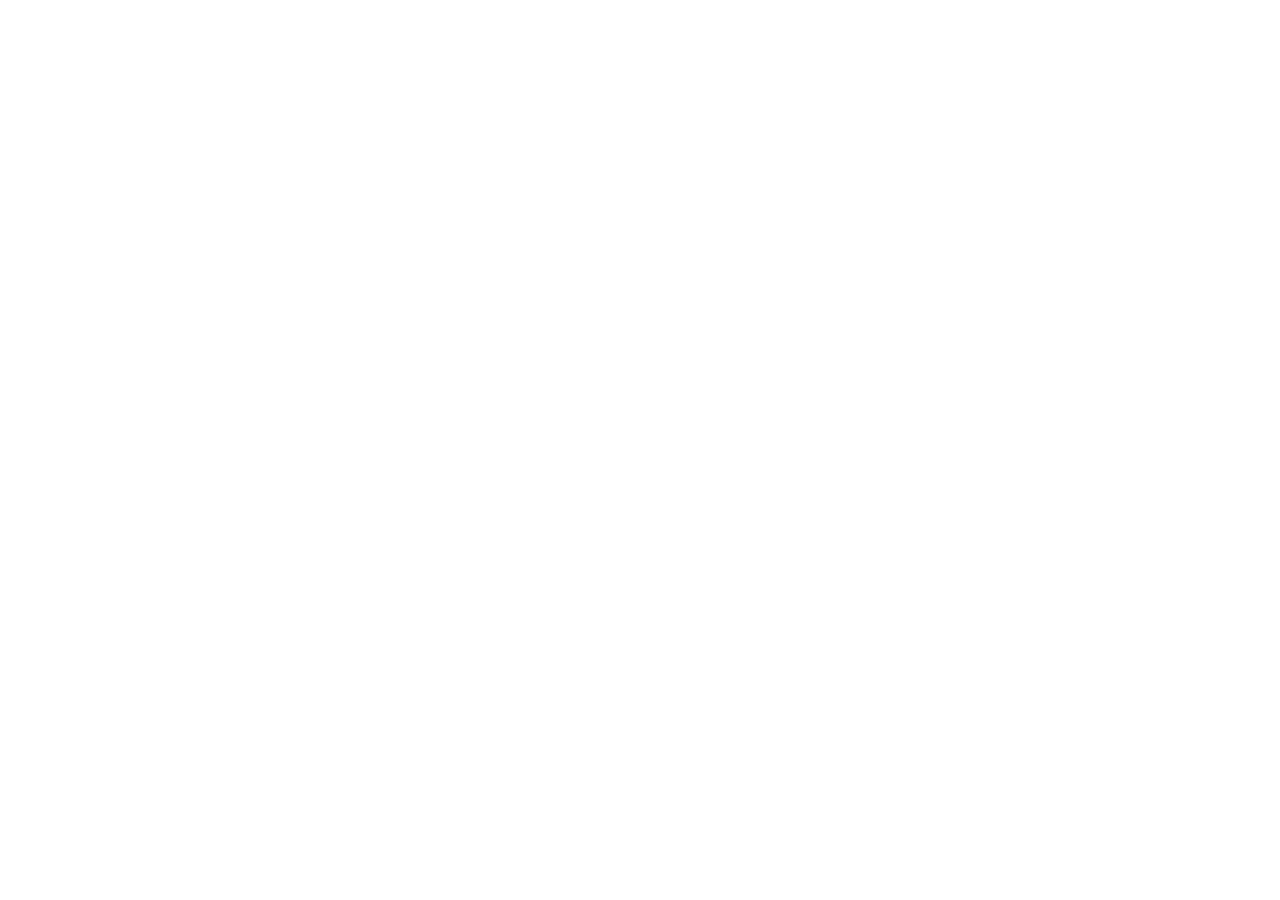
==== contact.html @ 69239ad1 "First part of My final project" ====
<!DOCTYPE html>
<html lang="en">

<head>
    <meta charset="UTF-8">
    <meta name="viewport" content="width=device-width, initial-scale=1.0">
    <meta author="Thailis Gonzalez">
    <meta name="description" content="A website to access knowledge about our ancestors and their culture">
    <link rel="stylesheet" href="/css/style.css">
    <title>Contact Us</title>
</head>

<body>

</body>

</html>
---- css/style.css ----
:root {
    --color-background: #F4EBD0;
    /* Light Sand */
    --color-title: #A67B5B;
    /* Earth/Brown */
    --color-button: #6B8E23;
    /* Moss Green */
    --color-accent: #D16A3B;
    /* Terracotta */
    --color-card-background: #FFF5E1;
    /* Soft Cream */
}

/*======== Test for collage ========*/

.hero-collage {
    display: flex;
    flex-wrap: wrap;
    gap: 8px;
}

.hero-collage img {
    width: 100px;
    height: 100px;
    object-fit: cover;
    border-radius: 4px;
    cursor: pointer;
    transition: transform 0.2s;
}

.hero-collage img:hover {
    transform: scale(1.1);
}
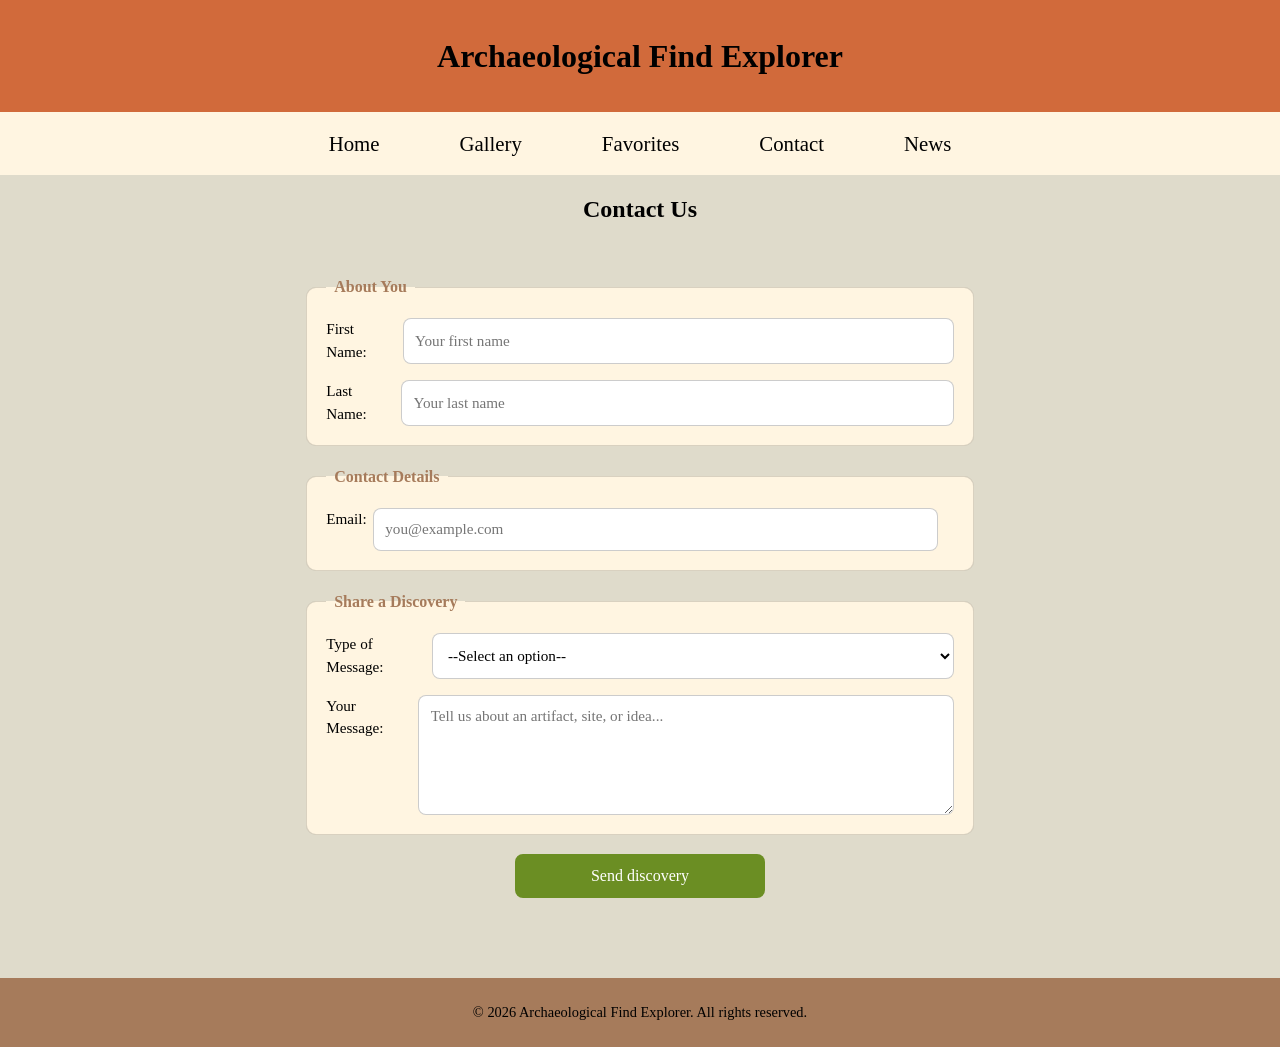
==== commit e9ad93e1: "final project with design" ====
--- a/contact.html
+++ b/contact.html
@@ -6,12 +6,71 @@
     <meta name="viewport" content="width=device-width, initial-scale=1.0">
     <meta author="Thailis Gonzalez">
     <meta name="description" content="A website to access knowledge about our ancestors and their culture">
-    <link rel="stylesheet" href="/css/style.css">
+    <link rel="stylesheet" href="css/style.css">
+    <script src="js/contact.js" type="module"></script>
     <title>Contact Us</title>
 </head>
 
 <body>
+    <header class="divider" id="main-header"></header>
+    <main>
+        <h2 class="h2-contact">Contact Us</h2>
+        <form action="confirmation-page.html" method="get" id="contact-form">
 
+            <!-- Identity -->
+            <fieldset>
+                <legend>About You</legend>
+
+                <label>
+                    First Name:
+                    <input type="text" name="firstName" required autocomplete="given-name"
+                        placeholder="Your first name">
+                </label>
+
+                <label>
+                    Last Name:
+                    <input type="text" name="lastName" required autocomplete="family-name" placeholder="Your last name">
+                </label>
+            </fieldset>
+
+            <!-- Contact -->
+            <fieldset>
+                <legend>Contact Details</legend>
+
+                <label>
+                    Email:
+                    <input type="email" name="email" required autocomplete="email" placeholder="you@example.com">
+                </label>
+            </fieldset>
+
+            <!-- Message -->
+            <fieldset>
+                <legend>Share a Discovery</legend>
+
+                <label>
+                    Type of Message:
+                    <select name="messageType" required>
+                        <option value="">--Select an option--</option>
+                        <option value="question">Question about an artifact</option>
+                        <option value="suggestion">Suggestion for the site</option>
+                        <option value="discovery">New archaeological discovery</option>
+                    </select>
+                </label>
+
+                <label>
+                    Your Message:
+                    <textarea name="message" required
+                        placeholder="Tell us about an artifact, site, or idea..."></textarea>
+                </label>
+            </fieldset>
+
+            <!-- hidden metadata -->
+            <input type="hidden" name="timestamp" id="timestamp">
+
+            <input type="submit" value="Send discovery">
+        </form>
+    </main>
+    <footer id="main-footer"></footer>
 </body>
 
 </html>
--- a/css/style.css
+++ b/css/style.css
@@ -1,5 +1,6 @@
+/*======== General Rules ========*/
 :root {
-    --color-background: #F4EBD0;
+    --color-background: #dfdbcb;
     /* Light Sand */
     --color-title: #A67B5B;
     /* Earth/Brown */
@@ -11,23 +12,595 @@
     /* Soft Cream */
 }
 
-/*======== Test for collage ========*/
+*,
+*::before,
+*::after {
+    box-sizing: border-box;
+    margin: 0;
+    padding: 0;
+}
+
+body {
+    font-family: "Brygada 1918", serif;
+    font-weight: 300;
+    font-style: normal;
+    line-height: 1.5;
+    background-color: var(--color-background);
+    display: flex;
+    flex-direction: column;
+    min-height: 100vh;
+}
+
+main {
+    flex: 1;
+}
+
+img {
+    max-width: 100%;
+    display: block;
+}
+
+a {
+    text-decoration: none;
+    color: inherit;
+}
+
+ul {
+    list-style: none;
+}
+
+/*======== Header Mobile ========*/
+
+.navbar {
+    display: flex;
+    justify-content: space-between;
+    align-items: center;
+    position: relative;
+}
+
+.name-page {
+    font-size: 1rem;
+    padding: 2rem;
+    text-align: center;
+    background-color: var(--color-accent);
+}
+
+.menu-toggle {
+    font-size: 2rem;
+    background: none;
+    border: none;
+    cursor: pointer;
+    margin: 1rem;
+}
+
+.nav-menu {
+    display: none;
+    gap: 1rem;
+    flex-direction: column;
+    position: absolute;
+    top: 100%;
+    left: 0;
+    padding: 1rem;
+    border-radius: 10px;
+    font-size: 1.3rem;
+
+    background-color: var(--color-card-background);
+}
+
+.nav-menu.active {
+    display: flex;
+    margin: 1rem;
+    background-color: var(--color-accent);
+}
+
+.nav-menu li a {
+    position: relative;
+    padding: 0.5rem 1rem;
+}
+
+.nav-menu li a::after {
+    content: "";
+    position: absolute;
+    left: 0;
+    bottom: 0;
+
+    width: 0%;
+    height: 2px;
+    background-color: var(--color-accent);
+
+    transition: width 0.3s ease;
+}
+
+.nav-menu li a:hover::after {
+    width: 100%;
+}
+
+/*========================= Header Desktop =========================*/
+
+@media (min-width: 768px) {
+    .menu-toggle {
+        display: none;
+    }
+
+    .nav-menu {
+        display: flex;
+        flex-direction: row;
+        position: static;
+        width: 100%;
+        border-radius: 0;
+        align-items: center;
+        justify-content: center;
+        gap: 3rem;
+    }
+}
+
+/*========================= Footer Mobile ========*/
+
+footer {
+    text-align: center;
+    padding: 1.5rem;
+    background-color: var(--color-title);
+    font-size: 0.9rem;
+    margin-top: 2rem;
+}
+
+/*========================= Index.html =======================*/
+
+/*======== Collage ========*/
+
+.hero {
+    display: flex;
+    flex-direction: column;
+}
 
 .hero-collage {
-    display: flex;
-    flex-wrap: wrap;
-    gap: 8px;
+    display: grid;
+    grid-template-columns: repeat(3, 1fr);
+    gap: 0;
+    height: clamp(200px, 40vw, 300px);
+    overflow: hidden;
 }
 
 .hero-collage img {
-    width: 100px;
-    height: 100px;
+    width: 100%;
+    height: 100%;
     object-fit: cover;
-    border-radius: 4px;
+}
+
+.hero-content {
+    text-align: center;
+    padding: 1.5rem;
+    background-color: var(--color-card-background);
+}
+
+.hero-content a {
+    display: inline-block;
+    background-color: var(--color-button);
+    padding: .5rem;
+    border-radius: 5px;
+    margin-top: 1rem;
+    transition: transform 0.2s ease;
+}
+
+.hero-content a:hover {
+    transform: scale(1.05);
+}
+
+/*======== Collage Desktop ========*/
+
+@media (min-width: 768px) {
+    .hero-collage {
+        grid-template-columns: repeat(3, 1fr);
+        height: 30vh;
+    }
+}
+
+/*======== To manage sections: news-section and maps-section========*/
+
+.container-sections {
+    display: grid;
+    gap: 2rem;
+    padding: 1.5rem;
+}
+
+/*======== News Section in index ========*/
+
+.news-section {
+    display: grid;
+    grid-template-columns: 1fr;
+    gap: 1.5rem;
+    padding: 1.5rem;
+    background-color: var(--color-accent);
+}
+
+.card {
+    background-color: var(--color-card-background);
+    padding: 1rem;
+    border-radius: 10px;
+
+    display: flex;
+    flex-direction: column;
+    gap: 0.5rem;
+}
+
+.card img {
+    width: 100%;
+    border-radius: 8px;
+    aspect-ratio: 1 / 1;
+    object-fit: cover;
+}
+
+.fav-btn,
+.card a {
+    background-color: var(--color-button);
+    border: none;
+    padding: 0.5rem;
+    border-radius: 5px;
     cursor: pointer;
-    transition: transform 0.2s;
-}
-
-.hero-collage img:hover {
-    transform: scale(1.1);
+}
+
+.card a {
+    text-align: center;
+    padding: 0.3rem;
+}
+
+.news1,
+.news2 {
+    display: flex;
+    flex-direction: column;
+    gap: 1.5rem;
+}
+
+/*======== News Section Desktop ========*/
+
+@media (min-width: 768px) {
+
+    .container-sections {
+        grid-template-columns: 2fr 1fr;
+        align-items: start;
+    }
+
+    .news-section {
+        grid-template-columns: 1fr 1fr;
+        gap: 2rem;
+    }
+
+    #news-index {
+        height: 35vh;
+        border-radius: 12px;
+    }
+
+    .news1,
+    .news2 {
+        overflow-y: auto;
+        padding-right: 0.5rem;
+        scrollbar-width: thin;
+    }
+
+    .maps-section {
+        height: 35vh;
+    }
+}
+
+/*========================= Gallery =========================*/
+
+.gallery-container {
+    display: grid;
+    grid-template-columns: repeat(auto-fit, minmax(150px, 1fr));
+    gap: 1rem;
+    padding: 1.5rem;
+
+}
+
+.gallery-card {
+    overflow: hidden;
+    position: relative;
+    border-radius: 10px;
+}
+
+.gallery-card img {
+    width: 100%;
+    aspect-ratio: 1 / 1;
+    object-fit: cover;
+    transition: transform 0.3s ease;
+}
+
+.gallery-card img:hover {
+    transform: scale(1.05);
+}
+
+/* ========================= Favorite Page ========================= */
+
+.favorites-container {
+    display: grid;
+    grid-template-columns: 1fr;
+    gap: 1.5rem;
+    padding: 1.5rem;
+}
+
+.favorites-container .card {
+    background-color: var(--color-card-background);
+    padding: 1rem;
+    border-radius: 12px;
+    display: flex;
+    flex-direction: column;
+    gap: 0.5rem;
+    transition: transform 0.2s ease;
+    max-width: 320px;
+    width: 100%;
+}
+
+.empty {
+    text-align: center;
+    font-size: 1.2rem;
+    padding: 2rem;
+}
+
+.favorites-container img {
+    width: 100%;
+    height: auto;
+    border-radius: 8px;
+    aspect-ratio: 1 / 1;
+    object-fit: cover;
+}
+
+.favorites-hero {
+    text-align: center;
+    padding: 1.5rem;
+}
+
+/* ========= Favorite Page Desktop ========== */
+
+@media (min-width: 768px) {
+    .favorites-container {
+        grid-template-columns: repeat(auto-fit, minmax(250px, 1fr));
+        justify-content: center;
+    }
+}
+
+/* ========================= News Page ======================== */
+.main-news {
+    display: grid;
+    grid-template-columns: 1fr;
+    gap: 1.5rem;
+    padding: 1.5rem;
+}
+
+.filters {
+    order: 1;
+}
+
+.featured {
+    order: 2;
+}
+
+.news-page {
+    order: 3;
+}
+
+.favorites {
+    order: 4;
+}
+
+/* ========= Filters ========== */
+.filters {
+    background: var(--color-card-background);
+    padding: 1rem;
+    border-radius: 12px;
+}
+
+.filters-title {
+    cursor: pointer;
+    font-size: 1.2rem;
+}
+
+.filters-content {
+    display: none;
+    margin-top: 1rem;
+}
+
+.filters.open .filters-content {
+    display: grid;
+    gap: 1rem;
+}
+
+.filter-group {
+    display: flex;
+    flex-direction: column;
+    gap: 0.3rem;
+}
+
+.filters input,
+.filters select {
+    width: 100%;
+    padding: 0.5rem 0.6rem;
+    border: 1px solid rgba(0, 0, 0, 0.2);
+    border-radius: 6px;
+    font-size: 0.9rem;
+}
+
+.filters input:hover,
+.filters select:hover {
+    border-color: rgba(0, 0, 0, 0.35);
+}
+
+/* ========= Featured ========== */
+.featured {
+    background: var(--color-accent);
+    border-radius: 12px;
+    padding: 1rem;
+    color: var(--color-text-light);
+}
+
+.featured h2 {
+    text-align: center;
+    margin-bottom: 0.8rem;
+}
+
+.featured-container {
+    display: flex;
+    flex-direction: column;
+    gap: 1rem;
+    width: 100%;
+    overflow-x: hidden;
+}
+
+/* ========= News ========== */
+.news-page {
+    display: grid;
+    grid-template-columns: repeat(auto-fit, minmax(200px, 1fr));
+    height: auto;
+    overflow: visible;
+}
+
+@media (min-width: 1024px) {
+    .main-news {
+        grid-template-columns: 250px 1fr 300px;
+        gap: 2rem;
+        align-items: start;
+        padding: 2rem;
+    }
+
+    .filters {
+        order: 1;
+        position: sticky;
+        top: 2rem;
+    }
+
+    .news-page {
+        order: 2;
+        grid-template-columns: repeat(auto-fit, minmax(300px, 1fr));
+    }
+
+    .featured {
+        order: 3;
+        top: 2rem;
+    }
+
+    .filters-content {
+        display: block;
+    }
+
+    .filters-title {
+        cursor: default;
+        pointer-events: none;
+    }
+}
+
+/* ========================= Contact ======================== */
+
+#contact-form {
+    width: 100%;
+    padding: 1rem;
+    display: flex;
+    flex-direction: column;
+    gap: 1.2rem;
+}
+
+#contact-form fieldset {
+    border: 1px solid rgba(0, 0, 0, 0.15);
+    border-radius: 10px;
+    padding: 1rem;
+    display: flex;
+    flex-direction: column;
+    gap: 1rem;
+    background: var(--color-card-background);
+}
+
+#contact-form legend {
+    font-weight: bold;
+    color: var(--color-title);
+    padding: 0 0.5rem;
+}
+
+#contact-form label {
+    display: flex;
+    flex-direction: row;
+    gap: 0.4rem;
+    font-size: 0.95rem;
+}
+
+#contact-form input,
+#contact-form select,
+#contact-form textarea {
+    width: 90%;
+    padding: 0.7rem;
+    border-radius: 8px;
+    border: 1px solid rgba(0, 0, 0, 0.2);
+    font-size: 0.95rem;
+    font-family: inherit;
+    background: white;
+}
+
+#contact-form textarea {
+    min-height: 120px;
+    resize: vertical;
+}
+
+#contact-form input[type="submit"] {
+    background: var(--color-button);
+    color: white;
+    border: none;
+    cursor: pointer;
+    padding: 0.8rem;
+    border-radius: 8px;
+    font-size: 1rem;
+    transition: transform 0.2s ease, background 0.2s ease;
+}
+
+#contact-form input[type="submit"]:hover {
+    transform: scale(1.02);
+}
+
+.h2-contact {
+    margin-top: 1rem;
+    text-align: center;
+}
+
+@media (min-width: 768px) {
+
+    #contact-form {
+        max-width: 700px;
+        margin: 2rem auto;
+    }
+
+    #contact-form fieldset {
+        padding: 1.2rem;
+    }
+
+    #contact-form input[type="submit"] {
+        align-self: center;
+        width: 100%;
+        max-width: 250px;
+    }
+}
+
+/* ================== Facts =================*/
+
+.fact-popup {
+    position: absolute;
+    background-color: var(--color-card-background);
+    color: #333;
+    padding: 1rem;
+    border-radius: 8px;
+    border: 2px solid var(--color-accent);
+    box-shadow: 0 4px 15px rgba(0, 0, 0, 0.2);
+    z-index: 10000;
+    max-width: 250px;
+    pointer-events: none;
+    opacity: 0;
+    transform: translateY(10px) scale(0.95);
+
+    transition: opacity 0.2s ease, transform 0.2s ease;
+}
+
+.fact-popup.show {
+    opacity: 1;
+    transform: translateY(0) scale(1);
+}
+
+.fact-popup strong {
+    display: block;
+    color: var(--color-accent);
+    margin-bottom: 5px;
 }
